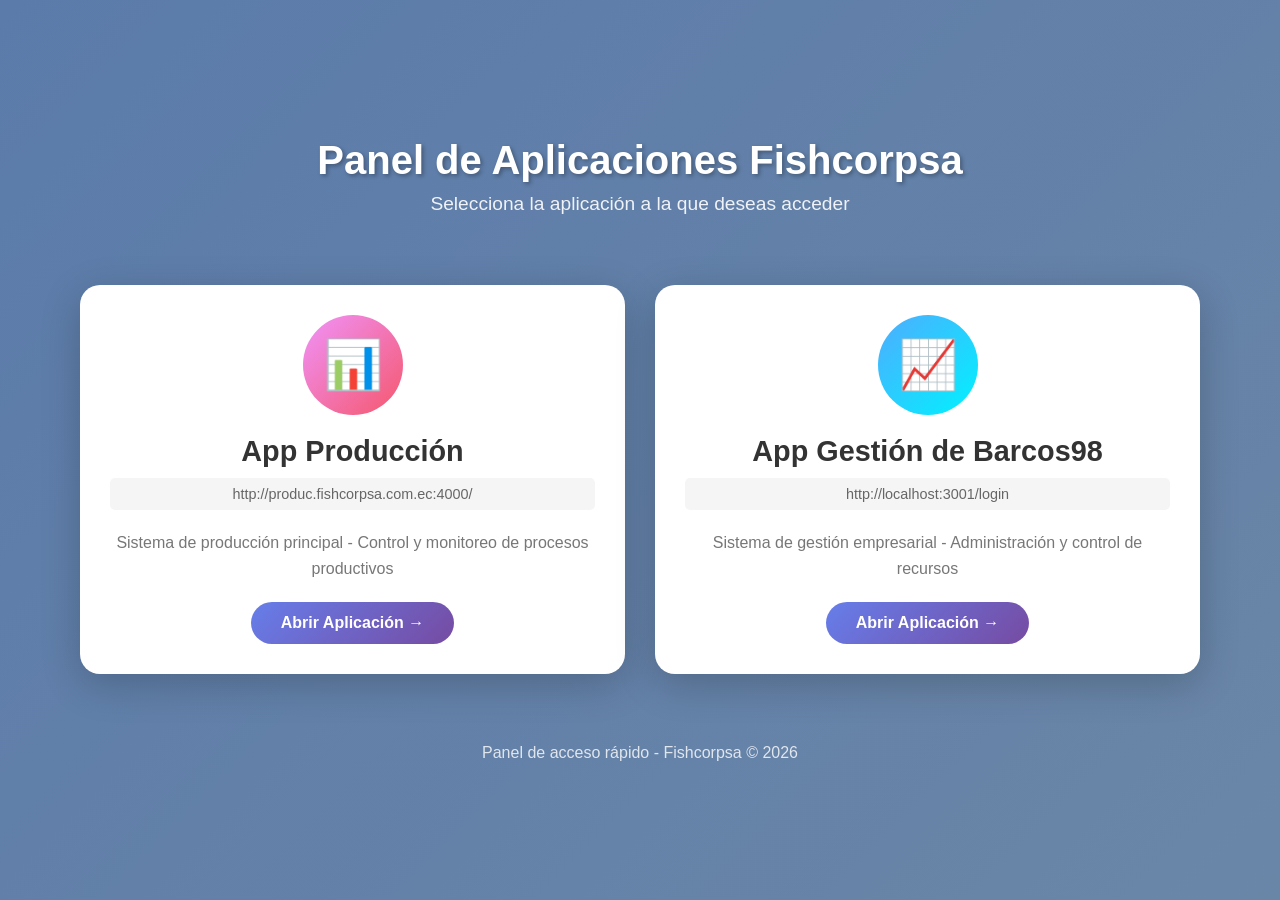
==== index.html @ cd501daa "update" ====
<!DOCTYPE html>
<html lang="en">
<head>
    <meta charset="UTF-8">
    <meta name="viewport" content="width=device-width, initial-scale=1.0">
    <link rel="stylesheet" href="styles.css">
    <title>Panel</title>
</head>
<body>
    <div class="container">
        <div class="header">
            <h1>Panel de Aplicaciones Fishcorpsa</h1>
            <p>Selecciona la aplicación a la que deseas acceder</p>
        </div>

        <div class="apps-grid">
            <!-- Aplicación 1 -->
            <a href="http://produc.fishcorpsa.com.ec:4000/" 
               class="app-card" 
               target="_blank" 
               rel="noopener noreferrer">
                <div class="app-icon">
                    📊
                </div>
                <h2 class="app-title">App Producción</h2>
                <div class="app-url">
                    http://produc.fishcorpsa.com.ec:4000/
                </div>
                <p class="app-description">
                    Sistema de producción principal - Control y monitoreo de procesos productivos
                </p>
                <span class="btn-open">Abrir Aplicación →</span>
            </a>

            <!-- Aplicación 2 - Reemplaza con tu segunda URL -->
            <a href="http://localhost:3001/login" 
               class="app-card" 
               target="_blank" 
               rel="noopener noreferrer">
                <div class="app-icon">
                    📈
                </div>
                <h2 class="app-title">App Gestión de Barcos98</h2>
                <div class="app-url">
                    http://localhost:3001/login
                </div>
                <p class="app-description">
                    Sistema de gestión empresarial - Administración y control de recursos
                </p>
                <span class="btn-open">Abrir Aplicación →</span>
            </a>
        </div>

        <div class="footer">
            <p>Panel de acceso rápido - Fishcorpsa © <span id="current-year"></span></p>
        </div>
    </div>

    <script>
        // Script opcional para manejar apertura en nueva pestaña
        document.querySelectorAll('.app-card').forEach(card => {
            card.addEventListener('click', function(e) {
                e.preventDefault();
                const url = this.getAttribute('href');
                window.open(url, '_blank', 'noopener,noreferrer');
            });
        });
        document.getElementById('current-year').textContent = new Date().getFullYear();
    </script>
</body>
</html>
---- styles.css ----
* {
            margin: 0;
            padding: 0;
            box-sizing: border-box;
        }

        body {
            font-family: 'Segoe UI', Tahoma, Geneva, Verdana, sans-serif;
            background: linear-gradient(135deg, #5b7baa 0%, #6a86a7 100%);
            min-height: 100vh;
            display: flex;
            justify-content: center;
            align-items: center;
        }

        .container {
            max-width: 1200px;
            padding: 20px;
            width: 100%;
        }

        .header {
            text-align: center;
            color: white;
            margin-bottom: 50px;
        }

        .header h1 {
            font-size: 2.5em;
            margin-bottom: 10px;
            text-shadow: 2px 2px 4px rgba(0,0,0,0.3);
        }

        .header p {
            font-size: 1.2em;
            opacity: 0.9;
        }

        .apps-grid {
            display: grid;
            grid-template-columns: repeat(auto-fit, minmax(300px, 1fr));
            gap: 30px;
            padding: 20px;
        }

        .app-card {
            background: white;
            border-radius: 20px;
            padding: 30px;
            text-align: center;
            box-shadow: 0 10px 40px rgba(0,0,0,0.2);
            transition: transform 0.3s ease, box-shadow 0.3s ease;
            cursor: pointer;
            text-decoration: none;
            color: inherit;
            display: block;
        }

        .app-card:hover {
            transform: translateY(-10px);
            box-shadow: 0 15px 50px rgba(0,0,0,0.3);
        }

        .app-icon {
            width: 100px;
            height: 100px;
            margin: 0 auto 20px;
            background: linear-gradient(135deg, #667eea 0%, #764ba2 100%);
            border-radius: 50%;
            display: flex;
            align-items: center;
            justify-content: center;
            font-size: 3em;
            color: white;
        }

        .app-card:nth-child(1) .app-icon {
            background: linear-gradient(135deg, #f093fb 0%, #f5576c 100%);
        }

        .app-card:nth-child(2) .app-icon {
            background: linear-gradient(135deg, #4facfe 0%, #00f2fe 100%);
        }

        .app-title {
            font-size: 1.8em;
            margin-bottom: 10px;
            color: #333;
        }

        .app-url {
            color: #666;
            font-size: 0.9em;
            margin-bottom: 20px;
            word-break: break-all;
            background: #f5f5f5;
            padding: 8px;
            border-radius: 5px;
        }

        .app-description {
            color: #777;
            margin-bottom: 20px;
            line-height: 1.6;
        }

        .btn-open {
            display: inline-block;
            padding: 12px 30px;
            background: linear-gradient(135deg, #667eea 0%, #764ba2 100%);
            color: white;
            text-decoration: none;
            border-radius: 25px;
            font-weight: 600;
            transition: opacity 0.3s ease;
            border: none;
            cursor: pointer;
        }

        .app-card:hover .btn-open {
            opacity: 0.9;
        }

        .footer {
            text-align: center;
            margin-top: 50px;
            color: white;
            opacity: 0.8;
        }

        @media (max-width: 768px) {
            .header h1 {
                font-size: 2em;
            }
            
            .apps-grid {
                grid-template-columns: 1fr;
            }
        }
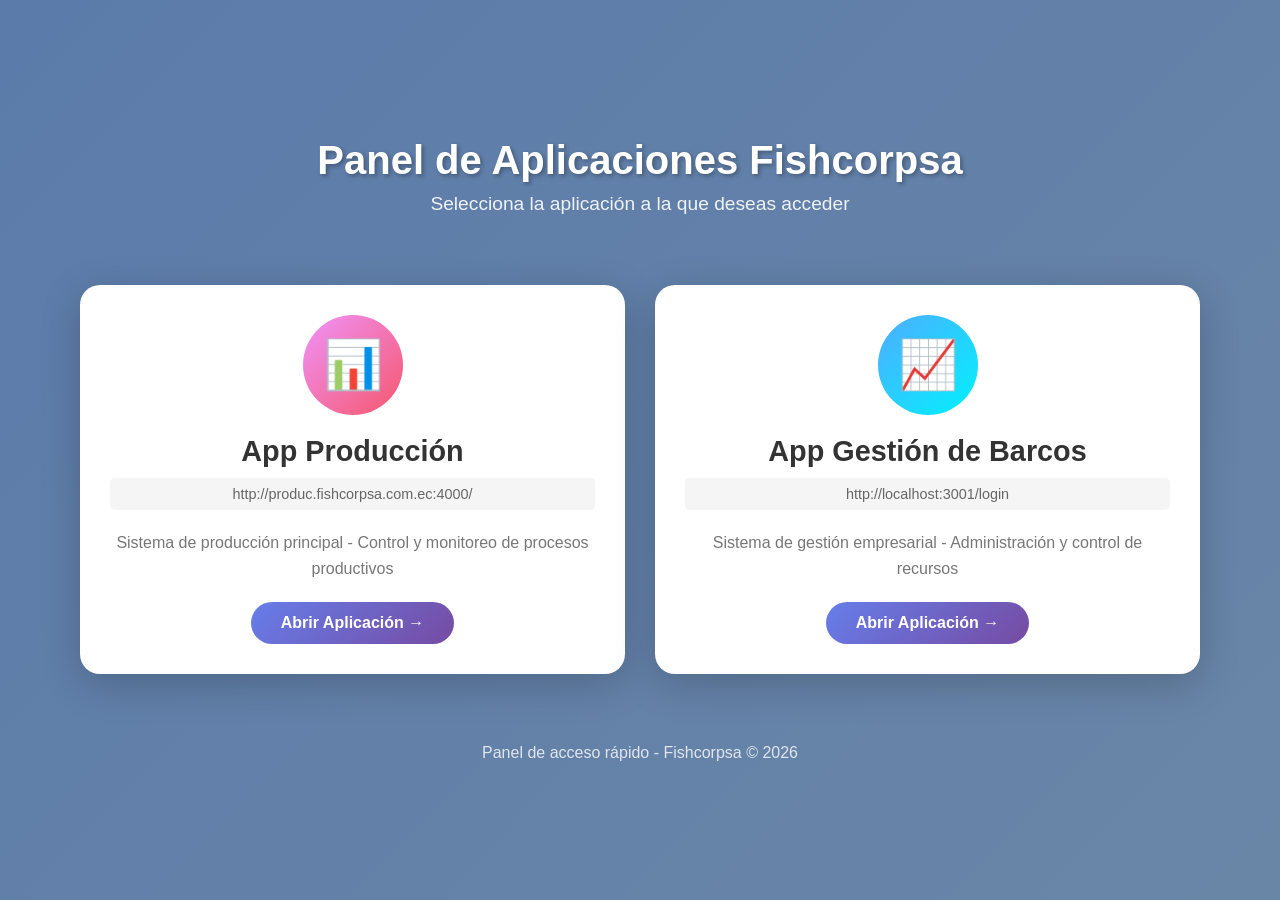
==== commit 366432f8: "update" ====
--- a/index.html
+++ b/index.html
@@ -40,7 +40,7 @@
                 <div class="app-icon">
                     📈
                 </div>
-                <h2 class="app-title">App Gestión de Barcos98</h2>
+                <h2 class="app-title">App Gestión de Barcos</h2>
                 <div class="app-url">
                     http://localhost:3001/login
                 </div>
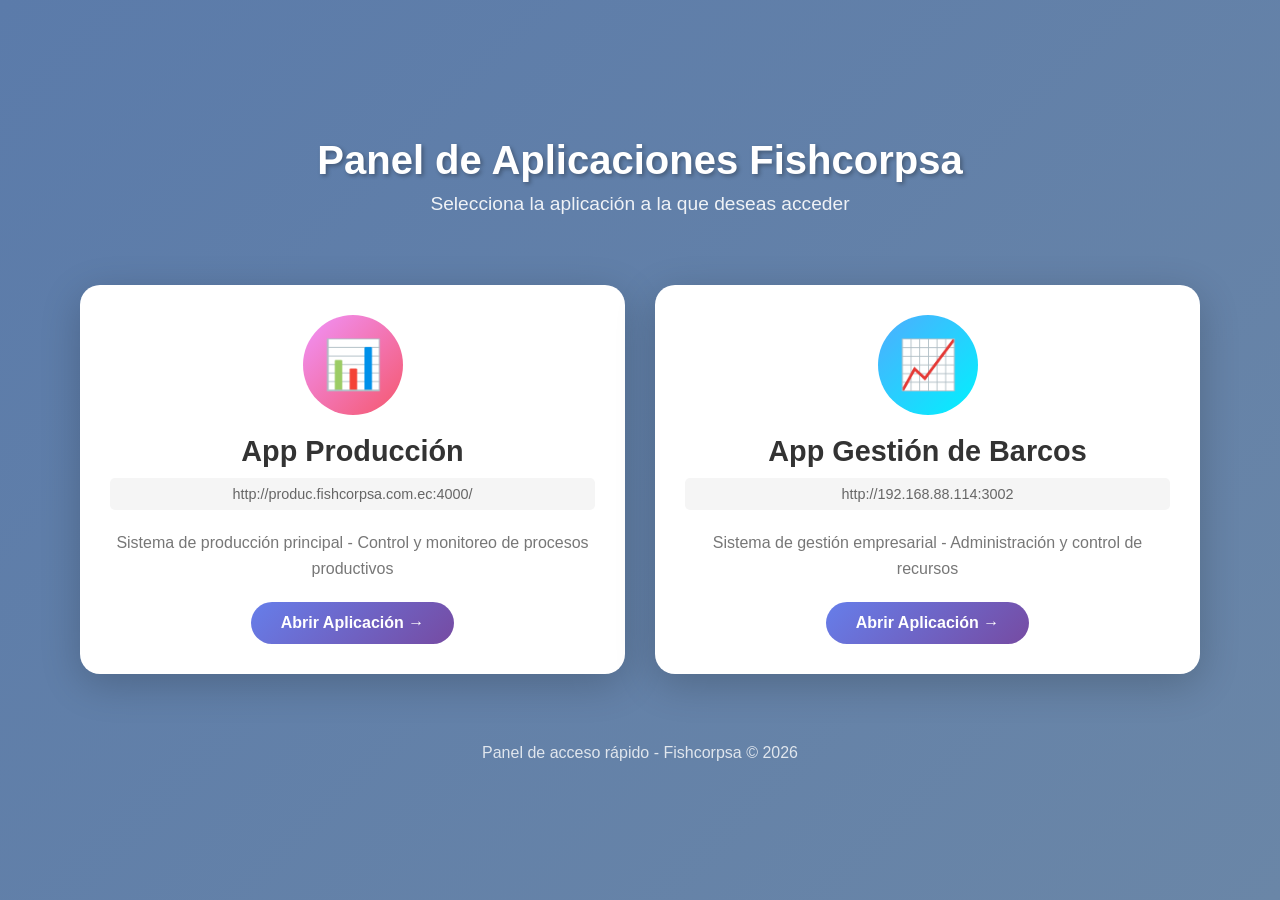
==== commit 5f922af4: "update" ====
--- a/index.html
+++ b/index.html
@@ -32,8 +32,8 @@
                 <span class="btn-open">Abrir Aplicación →</span>
             </a>
 
-            <!-- Aplicación 2 - Reemplaza con tu segunda URL -->
-            <a href="http://localhost:3001/login" 
+            <!-- Aplicación 2 -->
+            <a href="http://192.168.88.114:3002" 
                class="app-card" 
                target="_blank" 
                rel="noopener noreferrer">
@@ -42,7 +42,7 @@
                 </div>
                 <h2 class="app-title">App Gestión de Barcos</h2>
                 <div class="app-url">
-                    http://localhost:3001/login
+                    http://192.168.88.114:3002
                 </div>
                 <p class="app-description">
                     Sistema de gestión empresarial - Administración y control de recursos
@@ -57,7 +57,6 @@
     </div>
 
     <script>
-        // Script opcional para manejar apertura en nueva pestaña
         document.querySelectorAll('.app-card').forEach(card => {
             card.addEventListener('click', function(e) {
                 e.preventDefault();
